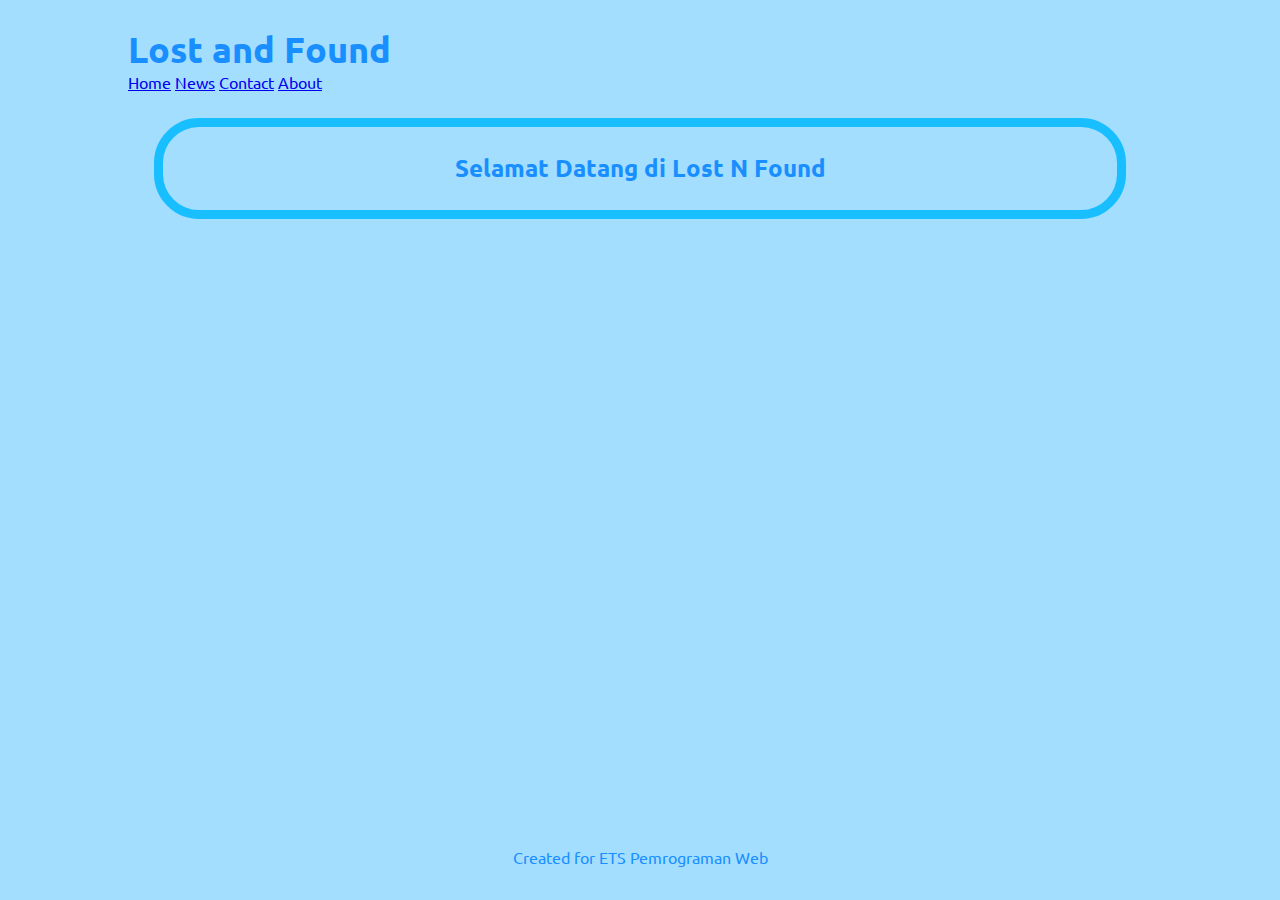
==== lostnfound/index.html @ f9b53af4 "Update register validation" ====
<!DOCTYPE html>
<html lang="en">
    <head>
        <meta
          charset="utf-8"
          name="viewport"
          content="width=device-width, initial-scale=1.0, maximum-scale=1.0, user-scalable=no"
        />
        <link rel="stylesheet" type="text/css" href="/style/main.css" />
        <title>Lost N Found</title>
        <link rel="preconnect" href="https://fonts.googleapis.com" />
        <link rel="preconnect" href="https://fonts.gstatic.com" crossorigin />
        <link
          href="https://fonts.googleapis.com/css2?family=Ubuntu:wght@300;400&display=swap"
          rel="stylesheet"
        />
        <link
          href="https://fonts.googleapis.com/css2?family=Oxygen&family=Ubuntu:wght@300;400&display=swap"
          rel="stylesheet"
        />
        <script type="text/javascript" src="jquery/jquery.min.js"></script>
	      <script type="text/javascript" src="jquery/jquery.validate.min.js"></script>
      </head>
<body>
    <header>
        <p class="HeaderText">Lost and Found</p>
    </header>
    <div class="topnav">
        <a class="active" href="index.html">Home</a>
        <a href="#news">News</a>
        <a href="#contact">Contact</a>
        <a href="#about">About</a>
    </div>
      <div class="Wrapper">
        <div class="box">
            <h2 align="center">Selamat Datang di Lost N Found</h2>

        </div>
      </div>
    <footer class="FooterText">Created for ETS Pemrograman Web</footer>
</body>
</html>
---- style/main.css ----
* { 
    margin:0; 
    padding:0; 
    box-sizing:border-box;
    position: relative;
}
header {
    display: flex;
    margin-top: 3vh;
    align-items: center;
}
body {
    background: #a4deff;
    font-family: 'Ubuntu', 'Oxygen', sans-serif;
    color: #198fff;
    padding: 0 10%;
}
input[type=text], [type=password] {
    margin: 1vh 5vw 5vh;
    width: 85%;
    border-radius: 3vh;
    padding: 12px 20px;
    resize: vertical;
    background: #b4e2fc;
    border: none;
    border-bottom: 2px solid #19beff;
}
footer {
    margin: 1vh;
}
ul {
    margin-left: 20px;
}
pre {
    font-family: 'Ubuntu', 'Oxygen', sans-serif;
}
.HeaderText{
    font-size: 36px;
    font-weight: bold;
    position: inherit;
    color: #198fff;
}
.FooterText{
    position: inherit;
    bottom: 0;
    display: flex;
    justify-content: center;
    color: #198fff;
}
.FormHeaderText{
    font-size: 30px;
    font-weight: bold;
    margin: 0 2vw 2vw 6vw;
    position: inherit;
    color: #198fff;
}
.Wrapper{
    min-height: 80vh;
}
.box {
    border: 1vh solid #19beff;
    border-radius: 5vh;
    margin: 2vw;
    padding: 2vw;
}
.FormText{
    padding: 5vw;
    font-size: x-large;
}
.Redirect{
    margin-left: 5vw;
    font-size: large;
}
.Bold{
    font-weight: bold;
}
.SubmitButton{
    border: none;
    color: #a4deff;
    background-color: #198fff;
    margin: 1vh 5vw 5vh;
    padding: 1vw 5vw;
    width: 85%;
    resize: vertical;
    text-align: center;
    font-size: 16px;
    font-weight: 800;
    cursor: pointer;
    border-radius: 7vw;
}
@media only screen and (max-width: 768px){
    .HeaderText{
        font-size: 24px;
        font-weight: medium;
    }
    .FormHeaderText{
        font-size: 20px;
        font-weight: medium;
    }
    .FormText{
        font-size: large;
    }
}
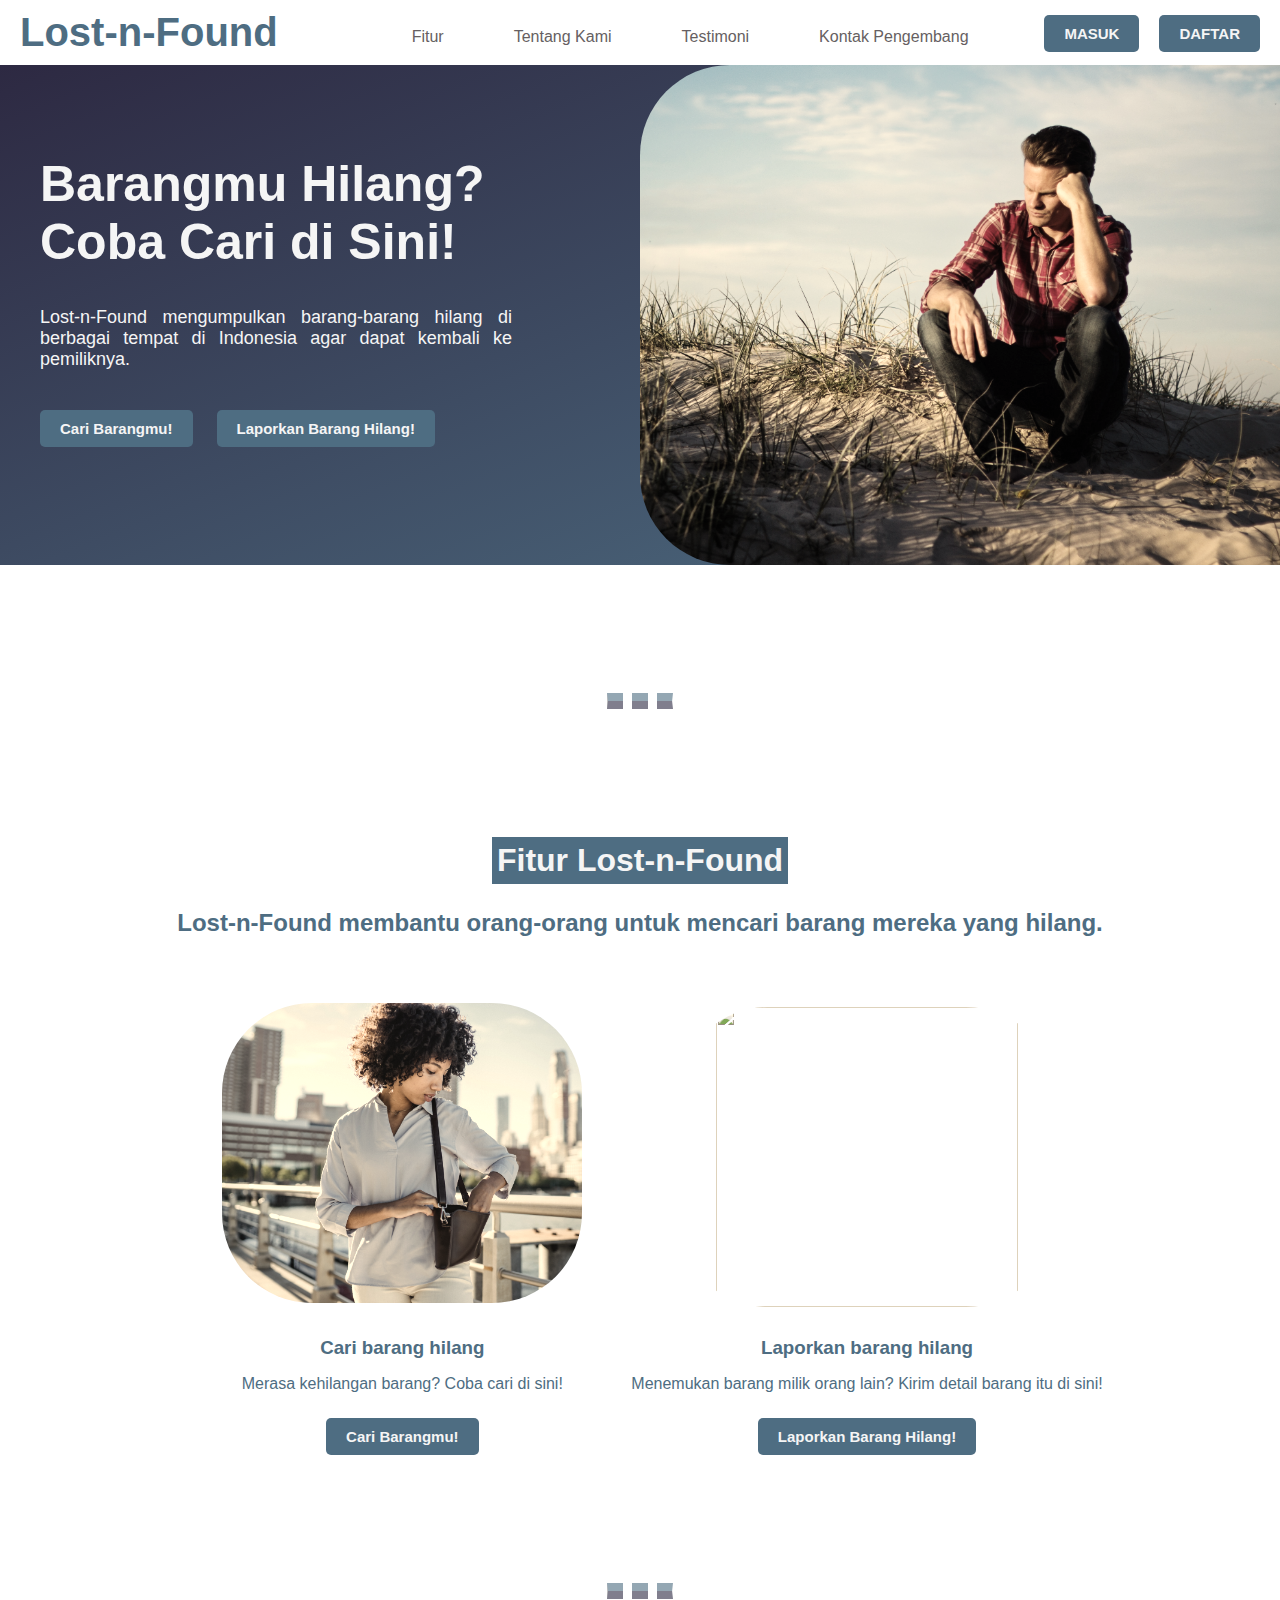
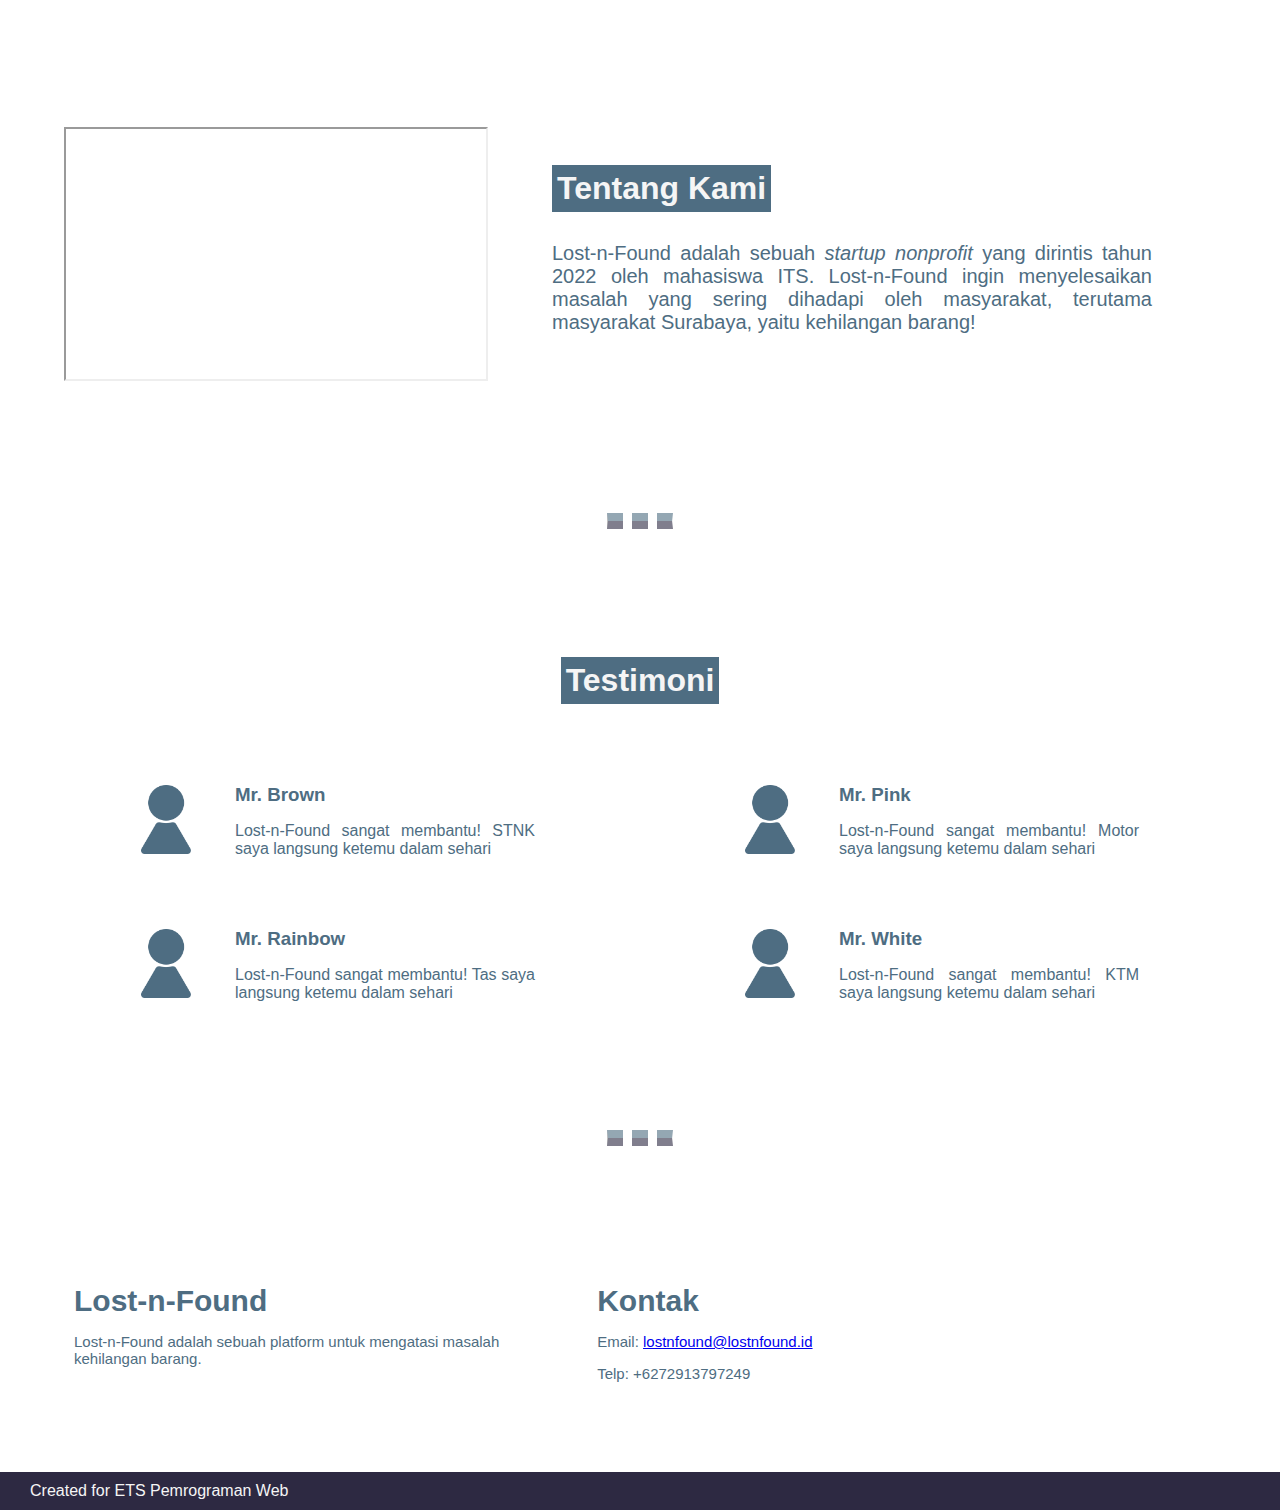
==== commit a00ee1df: "add basic features" ====
--- a/lostnfound/index.html
+++ b/lostnfound/index.html
@@ -1,42 +1,139 @@
 <!DOCTYPE html>
 <html lang="en">
-    <head>
-        <meta
-          charset="utf-8"
-          name="viewport"
-          content="width=device-width, initial-scale=1.0, maximum-scale=1.0, user-scalable=no"
-        />
-        <link rel="stylesheet" type="text/css" href="/style/main.css" />
-        <title>Lost N Found</title>
-        <link rel="preconnect" href="https://fonts.googleapis.com" />
-        <link rel="preconnect" href="https://fonts.gstatic.com" crossorigin />
-        <link
-          href="https://fonts.googleapis.com/css2?family=Ubuntu:wght@300;400&display=swap"
-          rel="stylesheet"
-        />
-        <link
-          href="https://fonts.googleapis.com/css2?family=Oxygen&family=Ubuntu:wght@300;400&display=swap"
-          rel="stylesheet"
-        />
-        <script type="text/javascript" src="jquery/jquery.min.js"></script>
-	      <script type="text/javascript" src="jquery/jquery.validate.min.js"></script>
-      </head>
+<head>
+    <meta charset="UTF-8">
+    <meta http-equiv="X-UA-Compatible" content="IE=edge">
+    <meta name="viewport" content="width=device-width, initial-scale=1.0">
+    <title>Cari Barang Hilangmu! - Lost-n-Found</title>
+    <link rel="stylesheet" href="/style/landing-page.css">
+</head>
 <body>
-    <header>
-        <p class="HeaderText">Lost and Found</p>
-    </header>
-    <div class="topnav">
-        <a class="active" href="index.html">Home</a>
-        <a href="#news">News</a>
-        <a href="#contact">Contact</a>
-        <a href="#about">About</a>
+    <div class="header">
+        <h1>Lost-n-Found</h1>
+
+        <span class="content-list">
+            <ul>
+                <li><a href="#fitur">Fitur</a></li>
+                <li><a href="#tentang-kami">Tentang Kami</a></li>
+                <li><a href="#testimoni">Testimoni</a></li>
+                <li><a href="#kontak">Kontak Pengembang</a></li>
+            </ul>
+        </span>
+       
+        <a class="account-button" href="register.html">DAFTAR</a>
+        <a class="account-button" href="login.html">MASUK</a>
     </div>
-      <div class="Wrapper">
-        <div class="box">
-            <h2 align="center">Selamat Datang di Lost N Found</h2>
 
+    <div class="content">
+        <div class="section-1">
+            <img class="pic-1" src="/images/pexels-nathan-cowley-920036.jpg">
+            <div class="textbox-1-1">
+                <h1>Barangmu Hilang? Coba Cari di Sini!</h1>
+                <br>
+                <p>
+                    Lost-n-Found mengumpulkan barang-barang hilang di berbagai tempat di Indonesia
+                    agar dapat kembali ke pemiliknya.
+                </p>
+                <a href="lost.html">Cari Barangmu!</a>
+                <a href="found.html">Laporkan Barang Hilang!</a>
+            </div>
         </div>
-      </div>
-    <footer class="FooterText">Created for ETS Pemrograman Web</footer>
+
+        <hr>
+
+        <div id="fitur" class="section-2">
+            <h1>Fitur Lost-n-Found</h1> <br>
+            <h2>Lost-n-Found membantu orang-orang untuk mencari barang mereka yang hilang.</h2> <br> <br>
+            <div>
+                <img src="/images/pexels-roberto-hund-5356674.jpg" alt="">
+                <h3>Cari barang hilang</h3>
+                <p>Merasa kehilangan barang? Coba cari di sini!</p>
+                <a href="lost.html">Cari Barangmu!</a>
+            </div>
+            <div>
+                <img src="/images/pexels-cytonn-photography-955395.jpg" alt="">
+                <h3>Laporkan barang hilang</h3>
+                <p>Menemukan barang milik orang lain? Kirim detail barang itu di sini!</p>
+                <a href="found.html">Laporkan Barang Hilang!</a>
+            </div>
+            
+            
+        </div>
+        
+        <hr id="tentang-kami">
+
+        <div class="section-3">
+            <iframe width="420" height="250"
+                src="https://www.youtube.com/embed/tgbNymZ7vqY">
+            </iframe>
+            
+            <div class="textbox-3-1">
+                <h1>Tentang Kami</h1>
+                <p>
+                    Lost-n-Found adalah sebuah <i>startup nonprofit</i> yang dirintis tahun 2022
+                    oleh mahasiswa ITS. Lost-n-Found ingin menyelesaikan masalah yang sering dihadapi
+                    oleh masyarakat, terutama masyarakat Surabaya, yaitu kehilangan barang!
+                </p>
+            </div>
+        </div>
+
+        <hr id="testimoni">
+
+        <div class="section-4">
+            <h1>Testimoni</h1> <br>
+            <div class="review-box">
+                <img src="/images/avatar.png" alt="">
+                <div class="review">
+                    <h3>Mr. Brown</h3>
+                    <p>Lost-n-Found sangat membantu! STNK saya langsung ketemu dalam sehari</p>
+                </div>
+            </div>
+
+            <div class="review-box">
+                <img src="/images/avatar.png" alt="">
+                <div class="review">
+                    <h3>Mr. Pink</h3>
+                    <p>Lost-n-Found sangat membantu! Motor saya langsung ketemu dalam sehari</p>
+                </div>
+            </div>
+
+            <div class="review-box">
+                <img src="/images/avatar.png" alt="">
+                <div class="review">
+                    <h3>Mr. Rainbow</h3>
+                    <p>Lost-n-Found sangat membantu! Tas saya langsung ketemu dalam sehari</p>
+                </div>
+            </div>
+
+            <div class="review-box">
+                <img src="/images/avatar.png" alt="">
+                <div class="review">
+                    <h3>Mr. White</h3>
+                    <p>Lost-n-Found sangat membantu! KTM saya langsung ketemu dalam sehari</p>
+                </div>
+            </div>
+        </div>
+
+        <hr id="kontak">
+
+        <div class="section-5">
+            <div class="textbox-5-1">
+                <h1>Lost-n-Found</h1>
+                <p>Lost-n-Found adalah sebuah platform untuk mengatasi masalah kehilangan barang.</p>
+            </div>
+
+            <div class="textbox-5-2">
+                <h1>Kontak</h1>
+                <p>Email: <a href="maito:lostnfound@lostnfound.id">lostnfound@lostnfound.id</a></p>
+                <p>Telp: +6272913797249</p>
+            </div>
+        </div>
+
+    </div>
+
+    <div class="footer">
+        <p>Created for ETS Pemrograman Web</p>
+    </div>
+
 </body>
 </html>--- a/style/landing-page.css
+++ b/style/landing-page.css
@@ -0,0 +1,274 @@
+/* Tag Selector */
+
+body, tr, td {
+    margin: 0;
+}
+
+h1, h2, h3, h4 {
+    margin-top: 0;
+    margin-bottom: 0;
+    font-family:  Helvetica, sans-serif;
+}
+
+p {
+    margin-bottom: 0;
+    font-family:  Helvetica, sans-serif;
+}
+
+ul {
+    margin-top: 0;
+    margin-bottom: 0;
+    padding-left: 0;
+}
+
+li {
+    font-family:  Helvetica, sans-serif;
+}
+
+a {
+    font-family:  Helvetica, sans-serif;
+}
+
+hr {
+    border-top: 8px dashed #4e6d82;
+    border-bottom: 8px dashed #2d2942;
+    width: 5%;
+    margin-top: 10%;
+    margin-bottom: 10%;
+    opacity: 0.6;
+}
+
+/* Class Selector */
+
+.header h1 {
+    font-size: 40px;
+    display: inline-block;
+    color: #4e6d82;
+    padding: 10px;
+    margin-left: 10px;
+}
+
+.content-list ul {
+    margin-left: 100px;
+    display: inline-block;
+    list-style-type: none;
+}
+
+.content-list li {
+    margin-right: 30px;
+    float: left;
+}
+
+.content-list a {
+    text-decoration: none;
+    color: #665f62;
+    padding: 20px;
+}
+
+.content-list a:hover {
+    text-decoration: underline;
+    color: black;
+    padding: 20px;
+}
+
+.account-button {
+    float: right;
+    padding: 10px 20px;
+    border-radius: 5px;
+    margin: 15px 20px 0px 0px;
+    font-size: 15px;
+    text-decoration: none;
+    color: whitesmoke;
+    background-color: #4e6d82;
+    font-weight: bold;
+}
+
+/* Body */
+
+.section-1 {
+    background-image: linear-gradient(to bottom right, #2d2942, #4e6d82);
+    height: 500px;
+}
+
+.pic-1 {
+    width: 50%;
+    height: 500px;
+    filter: sepia(45%);
+    object-fit: cover;
+    object-position: 100% 100%;
+    border-radius: 90px 0px 0px 90px;
+    right: 0;
+    position: absolute;
+}
+
+.textbox-1-1 {
+    margin-left: 20px;
+    margin-right: 60%;
+    padding-top: 90px;
+    padding-left: 20px;
+}
+
+.textbox-1-1 h1 {
+    font-size: 50px;
+    color: whitesmoke;
+}
+
+.textbox-1-1 p {
+    text-align: justify;
+    color: whitesmoke;
+    font-size: large;
+}
+
+.textbox-1-1 a {
+    display: inline-block;
+    padding: 10px 20px;
+    border-radius: 5px;
+    margin: 40px 20px 0px 0px;
+    font-size: 15px;
+    text-decoration: none;
+    color: whitesmoke;
+    background-color: #4e6d82;
+    font-weight: bold;
+}
+
+.section-2 {
+    text-align: center;
+}
+
+.section-2 h2, .section-2 h3, .section-2 p {
+    color: #4e6d82;
+}
+
+.section-2 h1 {
+    background-color: #4e6d82;
+    display: inline-block;
+    color: whitesmoke;
+    padding: 5px;
+    margin-bottom: 25px;
+}
+
+.section-2 div {
+    display: inline-block;
+}
+
+.section-2 img {
+    width: 80%;
+    height: 300px;
+    filter: sepia(45%);
+    object-fit: cover;
+    object-position: 55% 100%;
+    border-radius: 90px 90px 90px 90px;
+    margin: 30px 0px;
+}
+
+.section-2 a {
+    display: inline-block;
+    padding: 10px 20px;
+    border-radius: 5px;
+    margin-top: 25px;
+    font-size: 15px;
+    text-decoration: none;
+    color: whitesmoke;
+    background-color: #4e6d82;
+    font-weight: bold;
+}
+
+.section-3 iframe {
+    margin-left: 5%;
+}
+
+.textbox-3-1 {
+    margin-top: 3%;
+    margin-right: 10%;
+    float: right;
+    width: 600px;
+}
+
+.textbox-3-1 h1 {
+    background-color: #4e6d82;
+    display: inline-block;
+    color: whitesmoke;
+    padding: 5px;
+    margin-bottom: 10px;
+}
+
+.textbox-3-1 p {
+    color: #4e6d82;
+    text-align: justify;
+    font-size: 20px;
+}
+
+.section-4 {
+    text-align: center;
+}
+
+.section-4 h1 {
+    background-color: #4e6d82;
+    display: inline-block;
+    color: whitesmoke;
+    padding: 5px;
+    margin-bottom: 10px;
+}
+
+.section-4 h3, .section-4 p {
+    color: #4e6d82;
+}
+
+.review-box {
+    display: inline-block;
+    width: 600px;
+    margin-top: 70px;
+}
+
+.review-box img {
+    width: 50px;
+    margin-right: 40px;
+}
+
+.review {
+    display: inline-block;
+    width: 50%;
+    text-align: left;
+}
+
+.review p {
+    text-align: justify;
+}
+
+.section-5 {
+    margin-bottom: 80px;
+}
+
+.textbox-5-1 {
+    font-size: 15px;
+    display: inline-block;
+    position: relative;
+    top: -15px;
+    color: #4e6d82;
+    padding: 10px;
+    margin-left: 5%;
+    width: 34%;
+}
+
+.textbox-5-2 {
+    font-size: 15px;
+    display: inline-block;
+    color: #4e6d82;
+    padding: 10px;
+    margin-left: 5%;
+    width: 34%;
+}
+
+.footer {
+    position: relative;
+    background-color: #2d2942;
+}
+
+.footer p {
+    color: whitesmoke;
+    padding: 10px;
+    font-size: medium;
+    margin-left: 20px;
+}
+
+/* Id Selector */